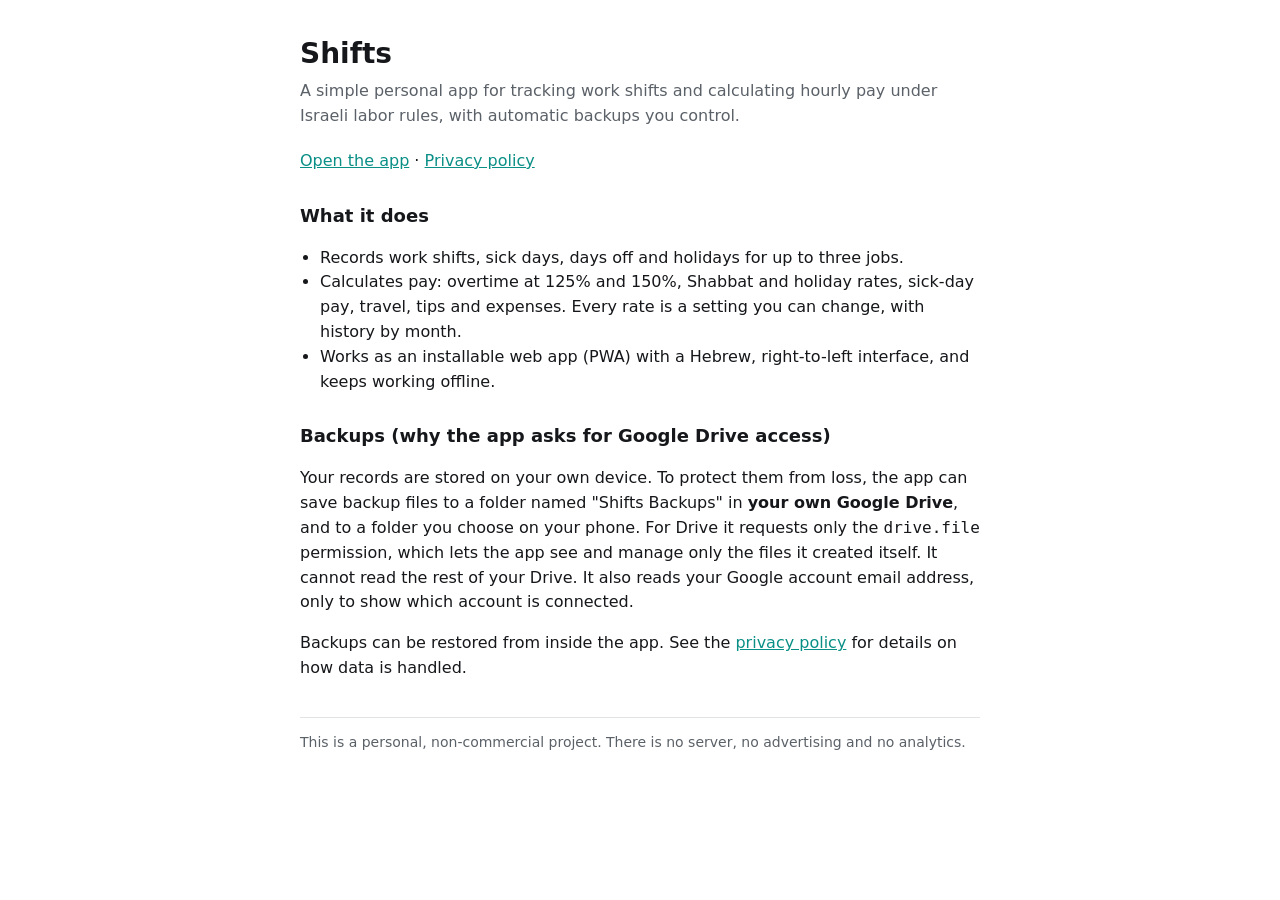
==== about.html @ c4597057 "Add files via upload" ====
<!doctype html>
<html lang="en">
  <head>
    <meta charset="utf-8" />
    <meta name="viewport" content="width=device-width, initial-scale=1" />
    <meta name="color-scheme" content="dark light" />
    <title>Shifts: personal shift and pay tracker</title>
    <style>
      :root { --bg: #ffffff; --fg: #15171a; --muted: #5b6168; --accent: #0a8f86; --line: #dfe3e6; }
      @media (prefers-color-scheme: dark) { :root { --bg: #000000; --fg: #eceff1; --muted: #9aa3ab; --accent: #2fd4c6; --line: #2a2f34; } }
      body { margin: 0; background: var(--bg); color: var(--fg); font: 16px/1.55 system-ui, -apple-system, "Segoe UI", Roboto, sans-serif; }
      main { max-width: 680px; margin: 0 auto; padding: 32px 16px 56px; }
      h1 { font-size: 28px; margin: 0 0 4px; }
      h2 { font-size: 18px; margin: 28px 0 6px; }
      p, li { color: var(--fg); }
      .lead { color: var(--muted); margin: 0 0 20px; }
      a { color: var(--accent); }
      ul { padding-left: 20px; }
      footer { margin-top: 36px; padding-top: 14px; border-top: 1px solid var(--line); color: var(--muted); font-size: 14px; }
    </style>
  </head>
  <body>
    <main>
      <h1>Shifts</h1>
      <p class="lead">A simple personal app for tracking work shifts and calculating hourly pay under Israeli labor rules, with automatic backups you control.</p>

      <p><a href="./">Open the app</a> &middot; <a href="privacy.html">Privacy policy</a></p>

      <h2>What it does</h2>
      <ul>
        <li>Records work shifts, sick days, days off and holidays for up to three jobs.</li>
        <li>Calculates pay: overtime at 125% and 150%, Shabbat and holiday rates, sick-day pay, travel, tips and expenses. Every rate is a setting you can change, with history by month.</li>
        <li>Works as an installable web app (PWA) with a Hebrew, right-to-left interface, and keeps working offline.</li>
      </ul>

      <h2>Backups (why the app asks for Google Drive access)</h2>
      <p>
        Your records are stored on your own device. To protect them from loss, the app can save backup files to a folder named
        "Shifts Backups" in <strong>your own Google Drive</strong>, and to a folder you choose on your phone. For Drive it requests only the
        <code>drive.file</code> permission, which lets the app see and manage only the files it created itself. It cannot read the rest of your Drive.
        It also reads your Google account email address, only to show which account is connected.
      </p>
      <p>Backups can be restored from inside the app. See the <a href="privacy.html">privacy policy</a> for details on how data is handled.</p>

      <footer>This is a personal, non-commercial project. There is no server, no advertising and no analytics.</footer>
    </main>
  </body>
</html>
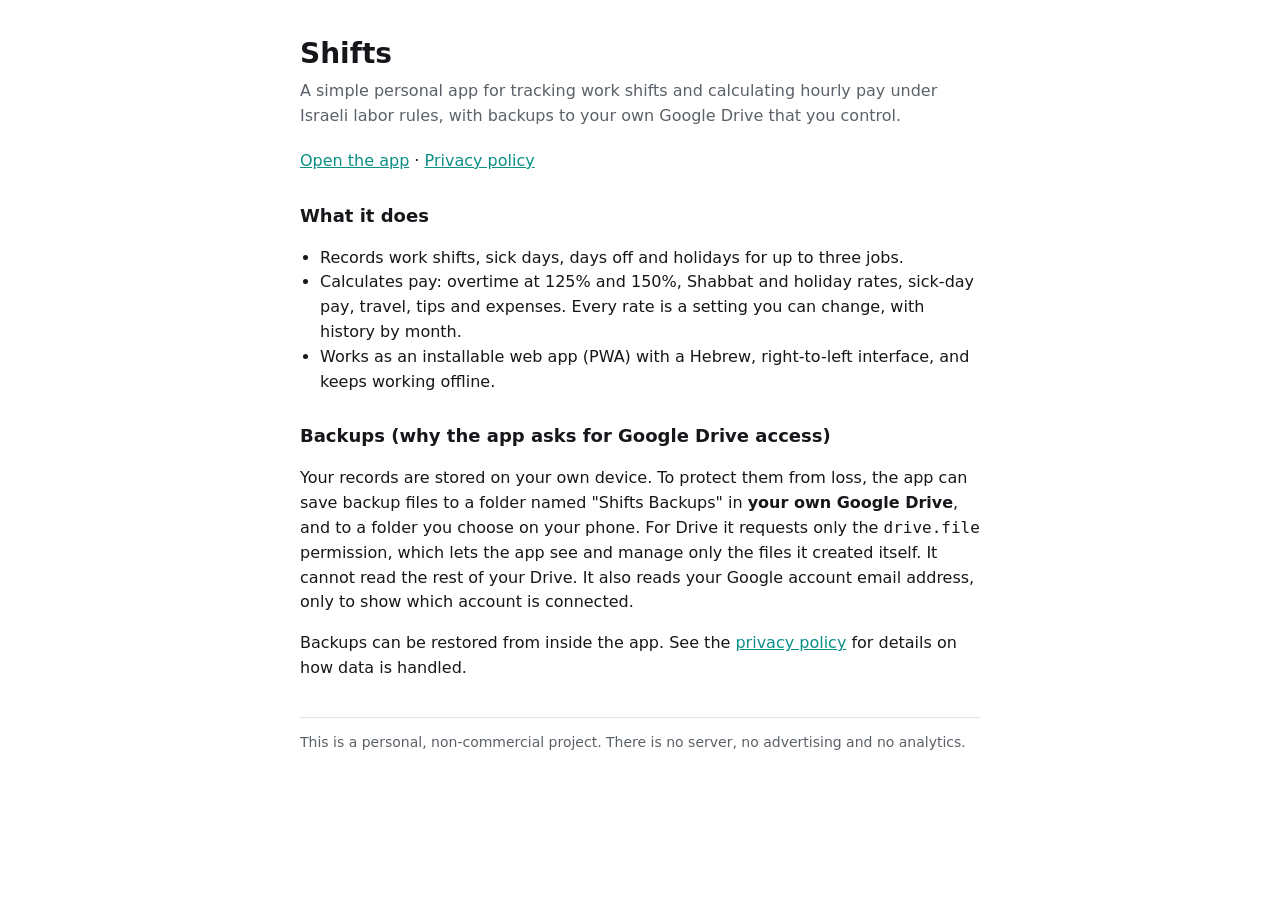
==== commit fde0b9e9: "Add files via upload" ====
--- a/about.html
+++ b/about.html
@@ -22,7 +22,7 @@
   <body>
     <main>
       <h1>Shifts</h1>
-      <p class="lead">A simple personal app for tracking work shifts and calculating hourly pay under Israeli labor rules, with automatic backups you control.</p>
+      <p class="lead">A simple personal app for tracking work shifts and calculating hourly pay under Israeli labor rules, with backups to your own Google Drive that you control.</p>
 
       <p><a href="./">Open the app</a> &middot; <a href="privacy.html">Privacy policy</a></p>
 
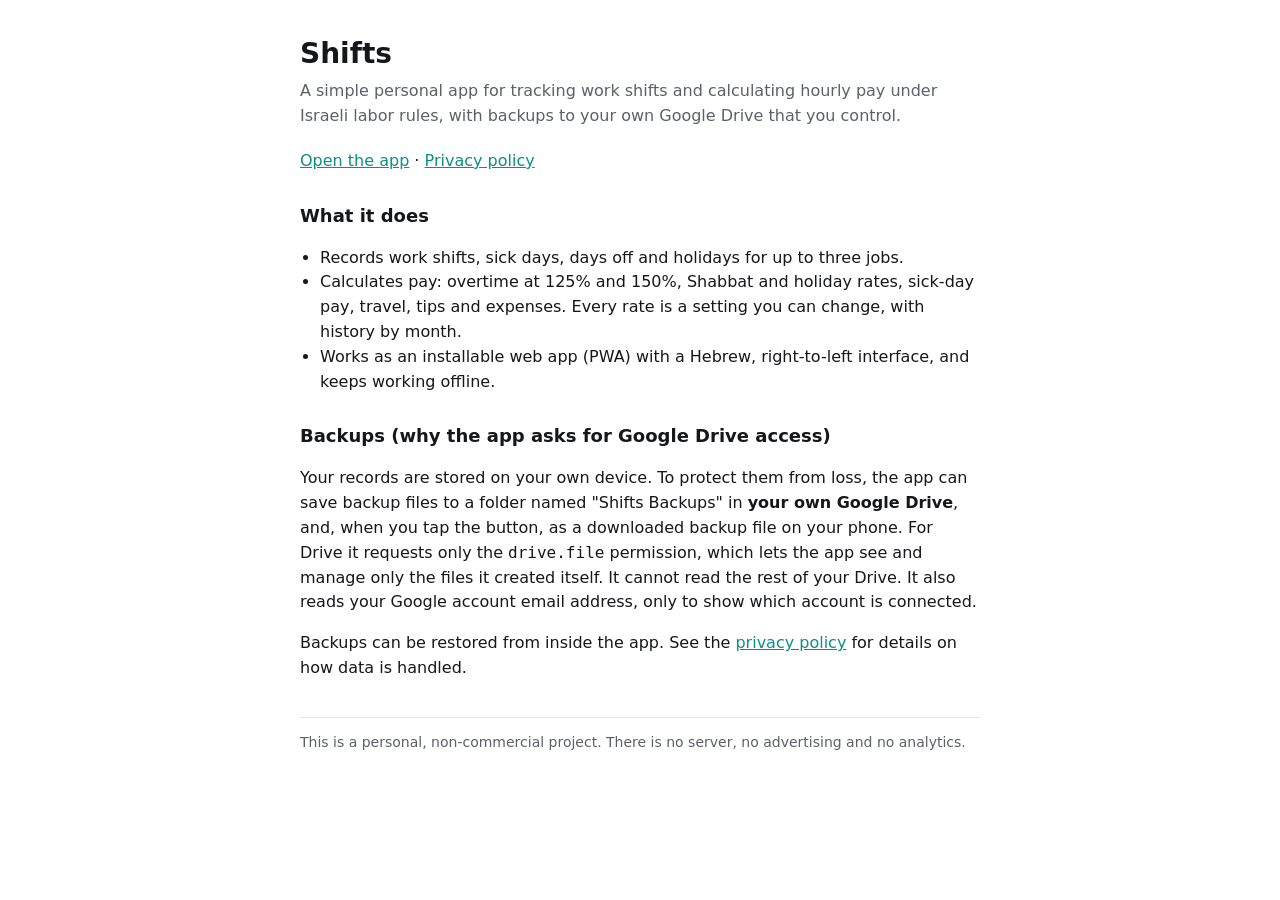
==== commit 00d0ad58: "Add files via upload" ====
--- a/about.html
+++ b/about.html
@@ -36,7 +36,7 @@
       <h2>Backups (why the app asks for Google Drive access)</h2>
       <p>
         Your records are stored on your own device. To protect them from loss, the app can save backup files to a folder named
-        "Shifts Backups" in <strong>your own Google Drive</strong>, and to a folder you choose on your phone. For Drive it requests only the
+        "Shifts Backups" in <strong>your own Google Drive</strong>, and, when you tap the button, as a downloaded backup file on your phone. For Drive it requests only the
         <code>drive.file</code> permission, which lets the app see and manage only the files it created itself. It cannot read the rest of your Drive.
         It also reads your Google account email address, only to show which account is connected.
       </p>
